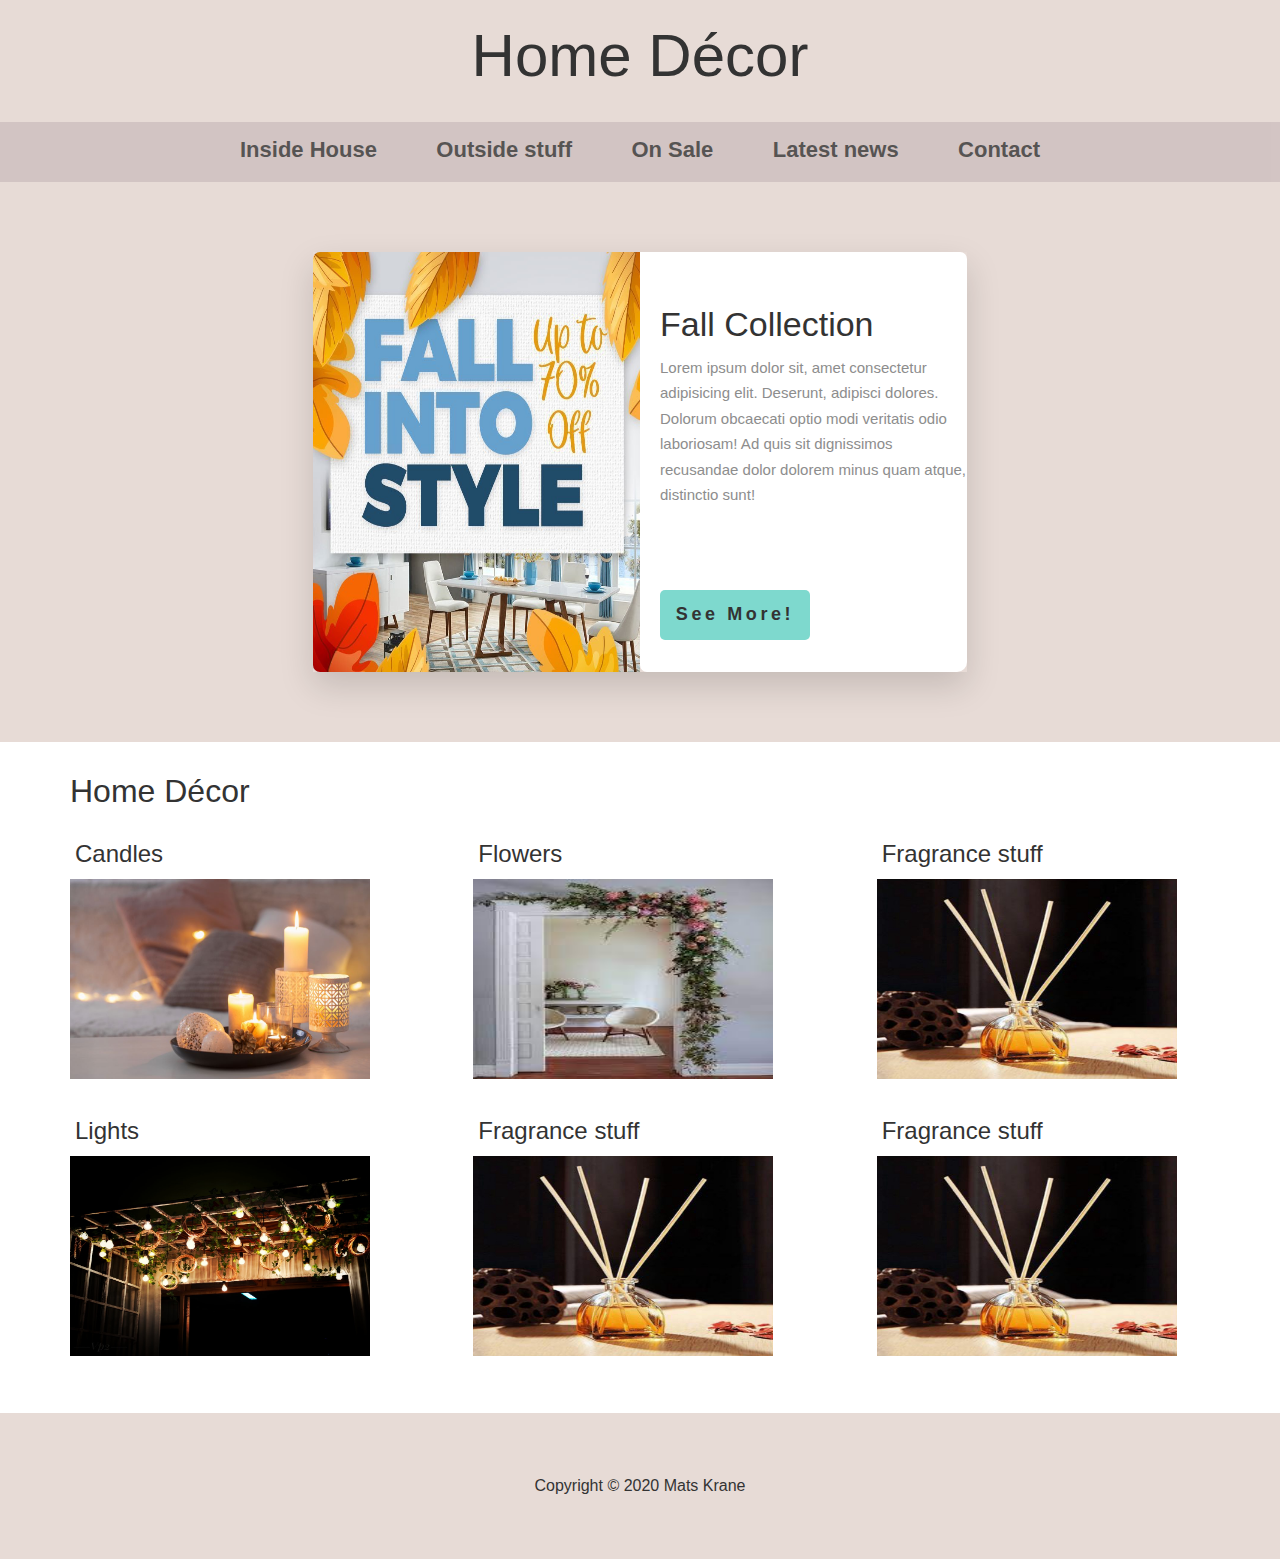
==== index.html @ 9358597a "Initial commit" ====
<!DOCTYPE html>
<html lang="en">
<head>
    <meta charset="UTF-8">
    <meta http-equiv="X-UA-Compatible" content="IE=edge">
    <meta name="viewport" content="width=device-width, initial-scale=1.0">
    <title>Document</title>
    <link rel="stylesheet" href="style.css">
</head>
<body>
    <div class="background-one">

        <div class="logo">
            <h1>Home Décor</h1>
        </div>

        <div class="background-two">
            <div class="nav-links">
                <ul>
                    <li>Inside House</li>
                    <li>Outside stuff</li>
                    <li>On Sale</li>
                    <li>Latest news</li>
                    <li>Contact</li>
                </ul>
            </div>
        </div>
        
        
        <div class="showcase-one">
            <div class="fall-img">
              <img src="./images/fall-stolent.jpg" height="420" width="327">
            </div>
            <div class="fall-info">
              <div class="fall-text">
                <h1>Fall Collection</h1>
                <p>Lorem ipsum dolor sit, amet consectetur adipisicing elit. Deserunt, adipisci dolores. Dolorum obcaecati optio modi veritatis odio laboriosam! Ad quis sit dignissimos recusandae dolor dolorem minus quam atque, distinctio sunt! </p>
              </div>
              <div class="fall-price-btn">
                <button type="button">See More!</button>
              </div>
            </div>
        </div>

        <div class="showcase-two">
            <div class="header-one">
              <h1>Home Décor</h1>
            </div>
                <div class="grid">
                    <div class="box">
                      <h2>Candles</h2>
                      <img src="./images/candles-stolent.jpeg" />
                    </div>
                    <div class="box">
                        <h2>Flowers</h2>
                        <img src="./images/flower-stolent.jpg" />
                    </div>                    
                    <div class="box">
                      <h2>Fragrance stuff</h2>
                      <img src="./images/fragrance-stolent.jpg" />
                    </div>
                    <div class="box">
                      <h2>Lights</h2>
                      <img src="./images/lights-stolent.jpg" />
                    </div>
                    <div class="box">
                      <h2>Fragrance stuff</h2>
                      <img src="./images/fragrance-stolent.jpg" />
                    </div>
                    <div class="box">
                      <h2>Fragrance stuff</h2>
                      <img src="./images/fragrance-stolent.jpg" />
                    </div>
                </div>
        </div>

        <div class="copyright">
            <p>Copyright © 2020 Mats Krane</p>
        </div>

    


    </div>
</body>
</html>
---- style.css ----
*{
    box-sizing: border-box;
    padding: 0;
    margin: 0;
}
  
body {
    font-family: 'Lato', sans-serif;
    color: #333;
    line-height: 1.6;
    background-image: url(./images/texture-pattern.jpg);
}
  
ul {
    list-style-type: none;
}
  
a {
    text-decoration: none;
    color: #333;
}
  
h1,
h2 {
    font-weight: 300;
    line-height: 1.2;
    margin: 0;
}
  
p {
    margin: 10px 0;
}
  
img {
    width: 100%;
}

.background-one {
    max-width: 1300px;
    background-color: #e7dbd6;
    margin: auto;
}

.logo {
    text-align: center;
    font-size: 30px;
    padding-top: 20px;
}

.background-two {
    background-color: rgb(206, 191, 191);
    opacity: 80%;
    height: 60px;
}

.nav-links {
    max-width: 800px;
    margin: auto;
    margin-top: 30px;
}

.nav-links ul {
    display: flex;
    align-items: center;
    justify-content: space-between;
    font-size: 22px;
    font-weight: bold;
    padding-top: 10px;
}


/* Fall Card */

.showcase-one {
    height: 420px;
    width: 654px;
    margin: 70px auto;
    -webkit-box-shadow: 0px 14px 32px 0px rgba(0, 0, 0, 0.15);
    -moz-box-shadow: 0px 14px 32px 0px rgba(0, 0, 0, 0.15);
    box-shadow: 0px 14px 32px 0px rgba(0, 0, 0, 0.15);
}
  
.fall-img {
    float: left;
    height: 420px;
    width: 327px;
}
  
.fall-img img {
    border-radius: 7px 0 0 7px;
}
  
.fall-info {
    float: left;
    height: 420px;
    width: 327px;
    border-radius: 0 7px 10px 7px;
    background-color: #ffffff;
}
  
.fall-text h1 {
    padding-top: 52px;
    font-size: 34px;
    color: #333;
    margin-left: 20px;
}
  

.fall-text p {
    height: 125px;
    color: #8d8d8d;
    line-height: 1.7em;
    font-size: 15px;
    font-weight: lighter;
    margin-left: 20px;
}
  
.fall-price-btn button {
    height: 50px;
    width: 150px;
    box-sizing: border-box;
    border-radius: 5px;
    font-size: 18px;
    font-weight: bold;
    letter-spacing: 0.2em;
    color: #333;
    background-color: #7ED9CE;
    border: transparent;
    margin-top: 100px;
    margin-left: 20px;
}

.showcase-two {
    background-color: white;
    padding: 30px 0;
}

.header-one {
    margin-left: 70px;
    margin-bottom: 20px;

}

.grid {
    display: grid;
    grid-template-columns: repeat(3, 1fr);
    margin-left: 70px;
}

.box img {
    height: 200px;
    width: 300px;
}

.box h2 {
    padding: 10px 5px;
}

.box {
    margin-bottom: 20px;
}

.copyright {
    text-align: center;
    padding: 50px 0;
}
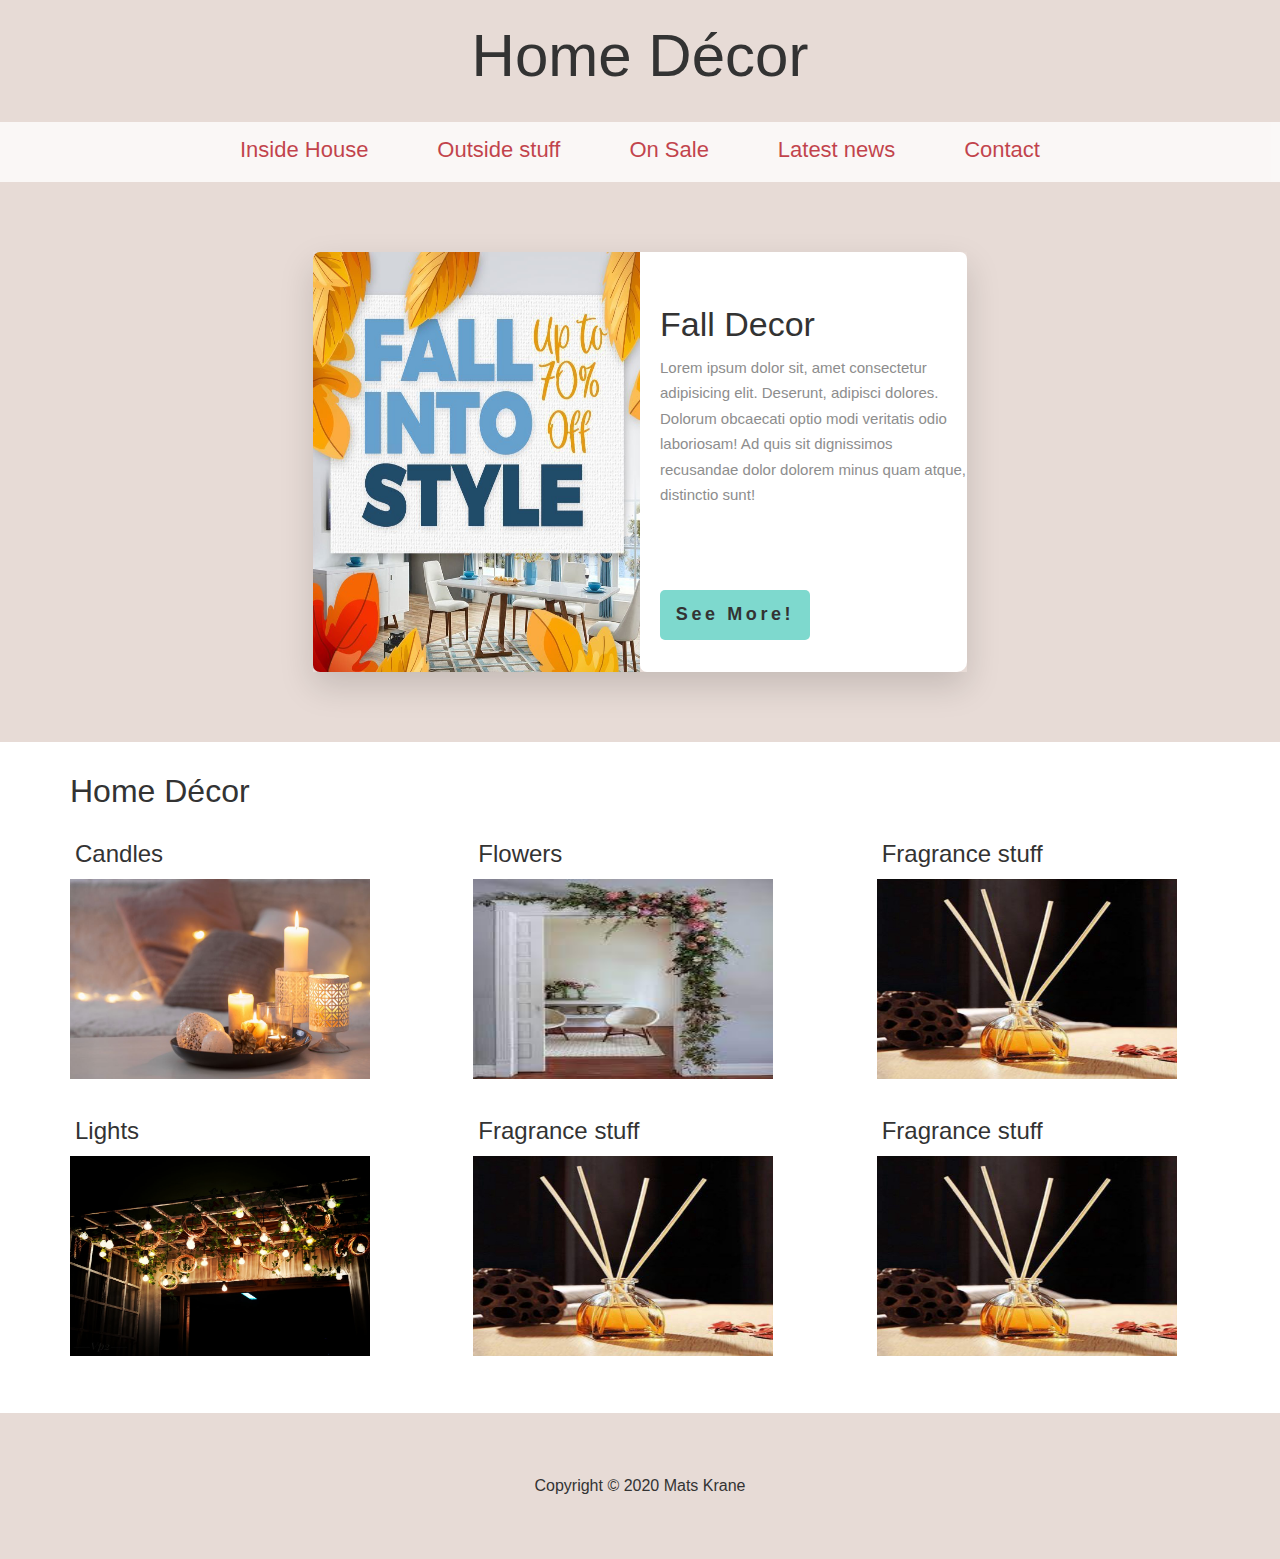
==== commit db49bc6d: "last push" ====
--- a/index.html
+++ b/index.html
@@ -33,7 +33,7 @@
             </div>
             <div class="fall-info">
               <div class="fall-text">
-                <h1>Fall Collection</h1>
+                <h1>Fall Decor</h1>
                 <p>Lorem ipsum dolor sit, amet consectetur adipisicing elit. Deserunt, adipisci dolores. Dolorum obcaecati optio modi veritatis odio laboriosam! Ad quis sit dignissimos recusandae dolor dolorem minus quam atque, distinctio sunt! </p>
               </div>
               <div class="fall-price-btn">
--- a/style.css
+++ b/style.css
@@ -48,7 +48,7 @@
 }
 
 .background-two {
-    background-color: rgb(206, 191, 191);
+    background-color: white;
     opacity: 80%;
     height: 60px;
 }
@@ -64,8 +64,9 @@
     align-items: center;
     justify-content: space-between;
     font-size: 22px;
-    font-weight: bold;
+    font-weight: 500;
     padding-top: 10px;
+    color: #ba1c2b;
 }
 
 
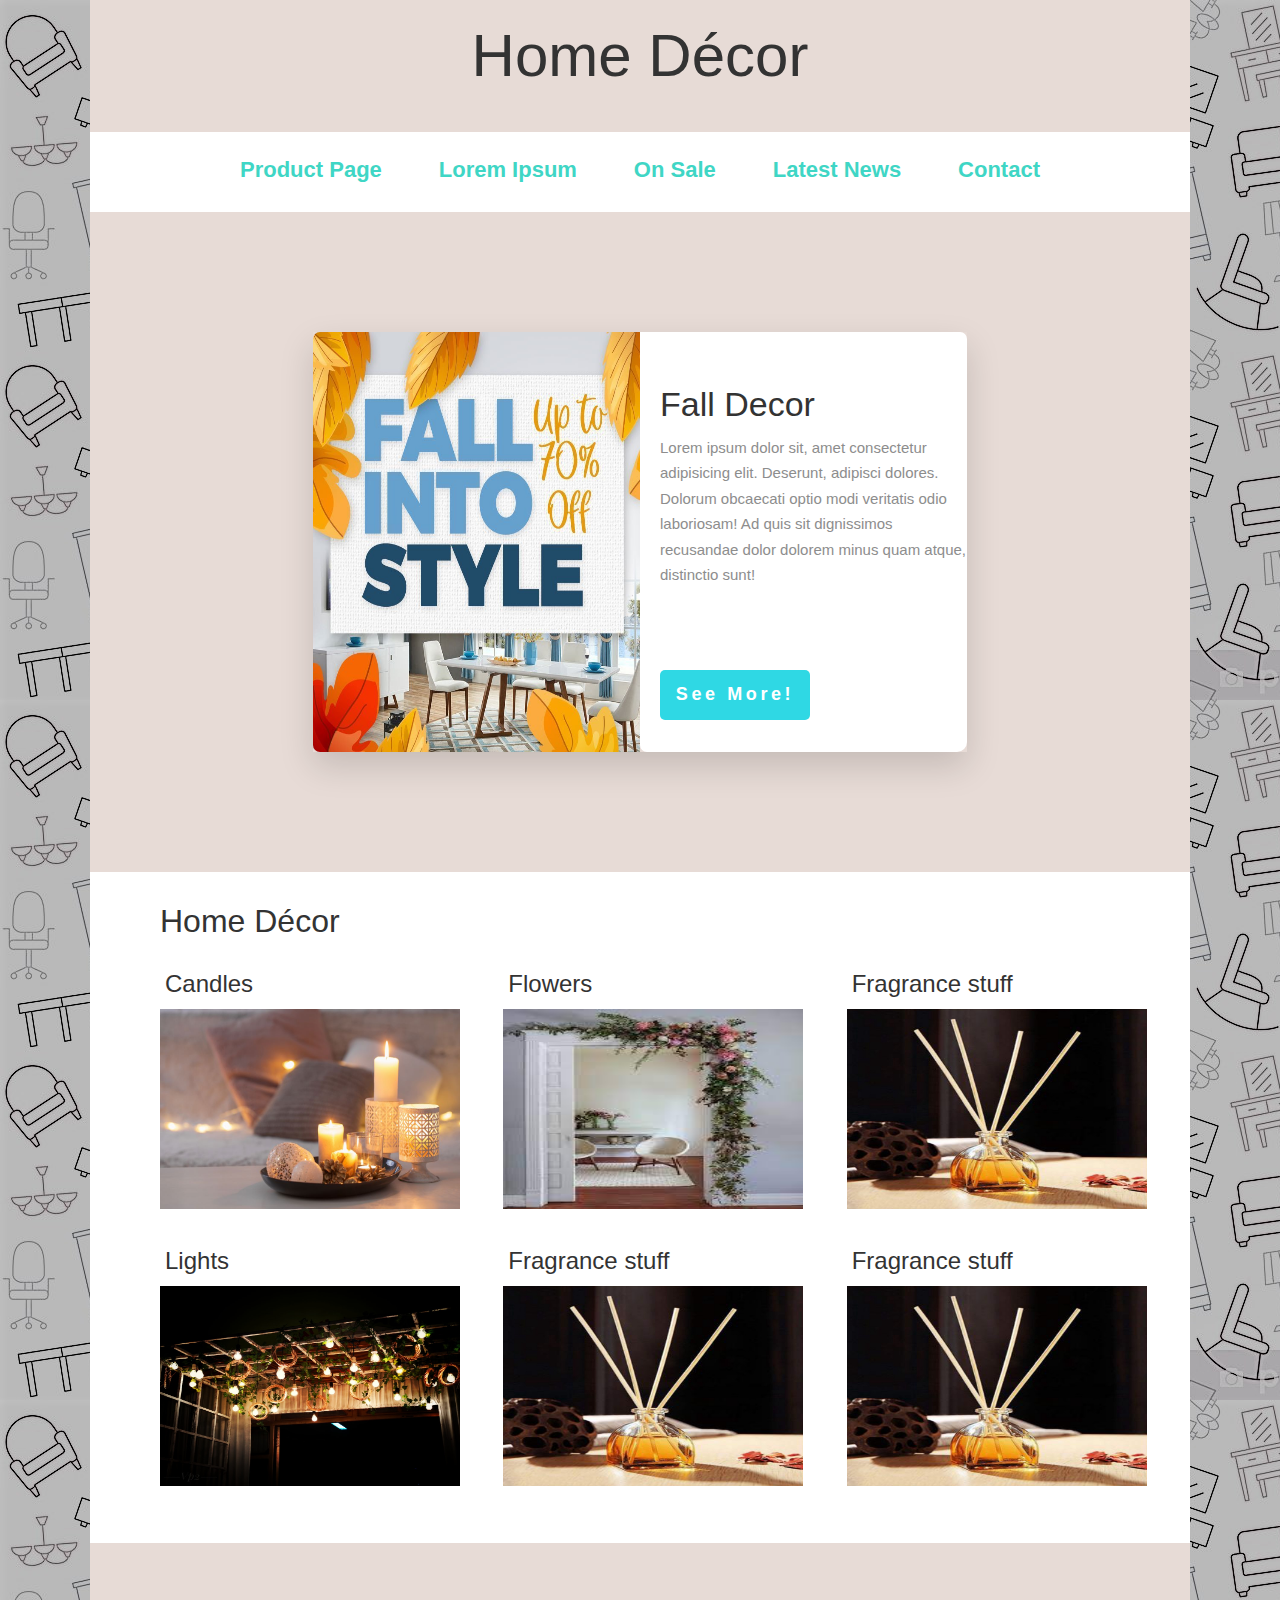
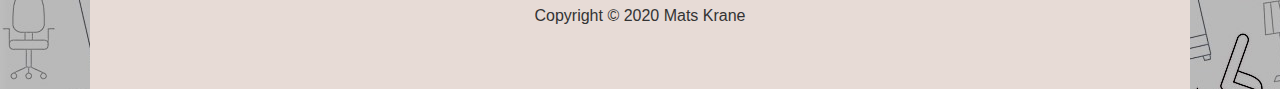
==== commit 26687efd: "finished" ====
--- a/index.html
+++ b/index.html
@@ -4,7 +4,7 @@
     <meta charset="UTF-8">
     <meta http-equiv="X-UA-Compatible" content="IE=edge">
     <meta name="viewport" content="width=device-width, initial-scale=1.0">
-    <title>Document</title>
+    <title>Home</title>
     <link rel="stylesheet" href="style.css">
 </head>
 <body>
@@ -17,10 +17,12 @@
         <div class="background-two">
             <div class="nav-links">
                 <ul>
-                    <li>Inside House</li>
-                    <li>Outside stuff</li>
+                    <li>
+                      <a href="products.html">Product Page</a>
+                    </li>
+                    <li>Lorem Ipsum</li>
                     <li>On Sale</li>
-                    <li>Latest news</li>
+                    <li>Latest News</li>
                     <li>Contact</li>
                 </ul>
             </div>
--- a/style.css
+++ b/style.css
@@ -8,7 +8,7 @@
     font-family: 'Lato', sans-serif;
     color: #333;
     line-height: 1.6;
-    background-image: url(./images/texture-pattern.jpg);
+    background-image: url(./images/texture-pattern\ \(2\).jpg);
 }
   
 ul {
@@ -36,7 +36,7 @@
 }
 
 .background-one {
-    max-width: 1300px;
+    max-width: 1100px;
     background-color: #e7dbd6;
     margin: auto;
 }
@@ -49,14 +49,13 @@
 
 .background-two {
     background-color: white;
-    opacity: 80%;
-    height: 60px;
+    height: 80px;
 }
 
 .nav-links {
     max-width: 800px;
     margin: auto;
-    margin-top: 30px;
+    margin-top: 40px;
 }
 
 .nav-links ul {
@@ -64,9 +63,17 @@
     align-items: center;
     justify-content: space-between;
     font-size: 22px;
-    font-weight: 500;
+    font-weight: 700;
     padding-top: 10px;
-    color: #ba1c2b;
+    color: #3fd6c5;
+}
+
+.nav-links li {
+    margin-top: 10px;
+}
+
+.nav-links a {
+    color: #3fd6c5;
 }
 
 
@@ -75,7 +82,7 @@
 .showcase-one {
     height: 420px;
     width: 654px;
-    margin: 70px auto;
+    margin: 120px auto;
     -webkit-box-shadow: 0px 14px 32px 0px rgba(0, 0, 0, 0.15);
     -moz-box-shadow: 0px 14px 32px 0px rgba(0, 0, 0, 0.15);
     box-shadow: 0px 14px 32px 0px rgba(0, 0, 0, 0.15);
@@ -124,8 +131,8 @@
     font-size: 18px;
     font-weight: bold;
     letter-spacing: 0.2em;
-    color: #333;
-    background-color: #7ED9CE;
+    color: white;
+    background-color: #2fd8e4;
     border: transparent;
     margin-top: 100px;
     margin-left: 20px;
@@ -164,4 +171,65 @@
 .copyright {
     text-align: center;
     padding: 50px 0;
+}
+
+
+
+/* Products Page */ 
+
+.products-image {
+    height: 500px;
+}
+
+.image-container img {
+    filter: brightness(50%);
+}
+
+.centered {
+    position: absolute;
+    top: 35%;
+    left: 45%;
+    transform: translate(-50%, -50%);
+    color: white;
+    font-size: 40px;
+    font-weight: bold;
+}
+
+.button-showcase button {
+    height: 60px;
+    width: 200px;
+    border-radius: 5px;
+    font-size: 18px;
+    font-weight: bold;
+    letter-spacing: 0.2em;
+    color: white;
+    background-color: #2fd8e4;
+    border: transparent;
+}
+
+.flex {
+    display: flex;
+    justify-content: space-between;
+    width: 90%;
+    margin: auto;
+}
+
+.product {
+    margin-left: 20px;
+}
+
+.product-container h2 {
+    margin: 50px 0px 30px 70px;
+    font-size: 40px;
+    font-weight: 700;
+}
+
+.product-container h3 {
+    font-size: 27px;
+}
+
+.button-showcase img {
+    width: 25px;
+    height: 25px;
+    margin-left: 5px;
 }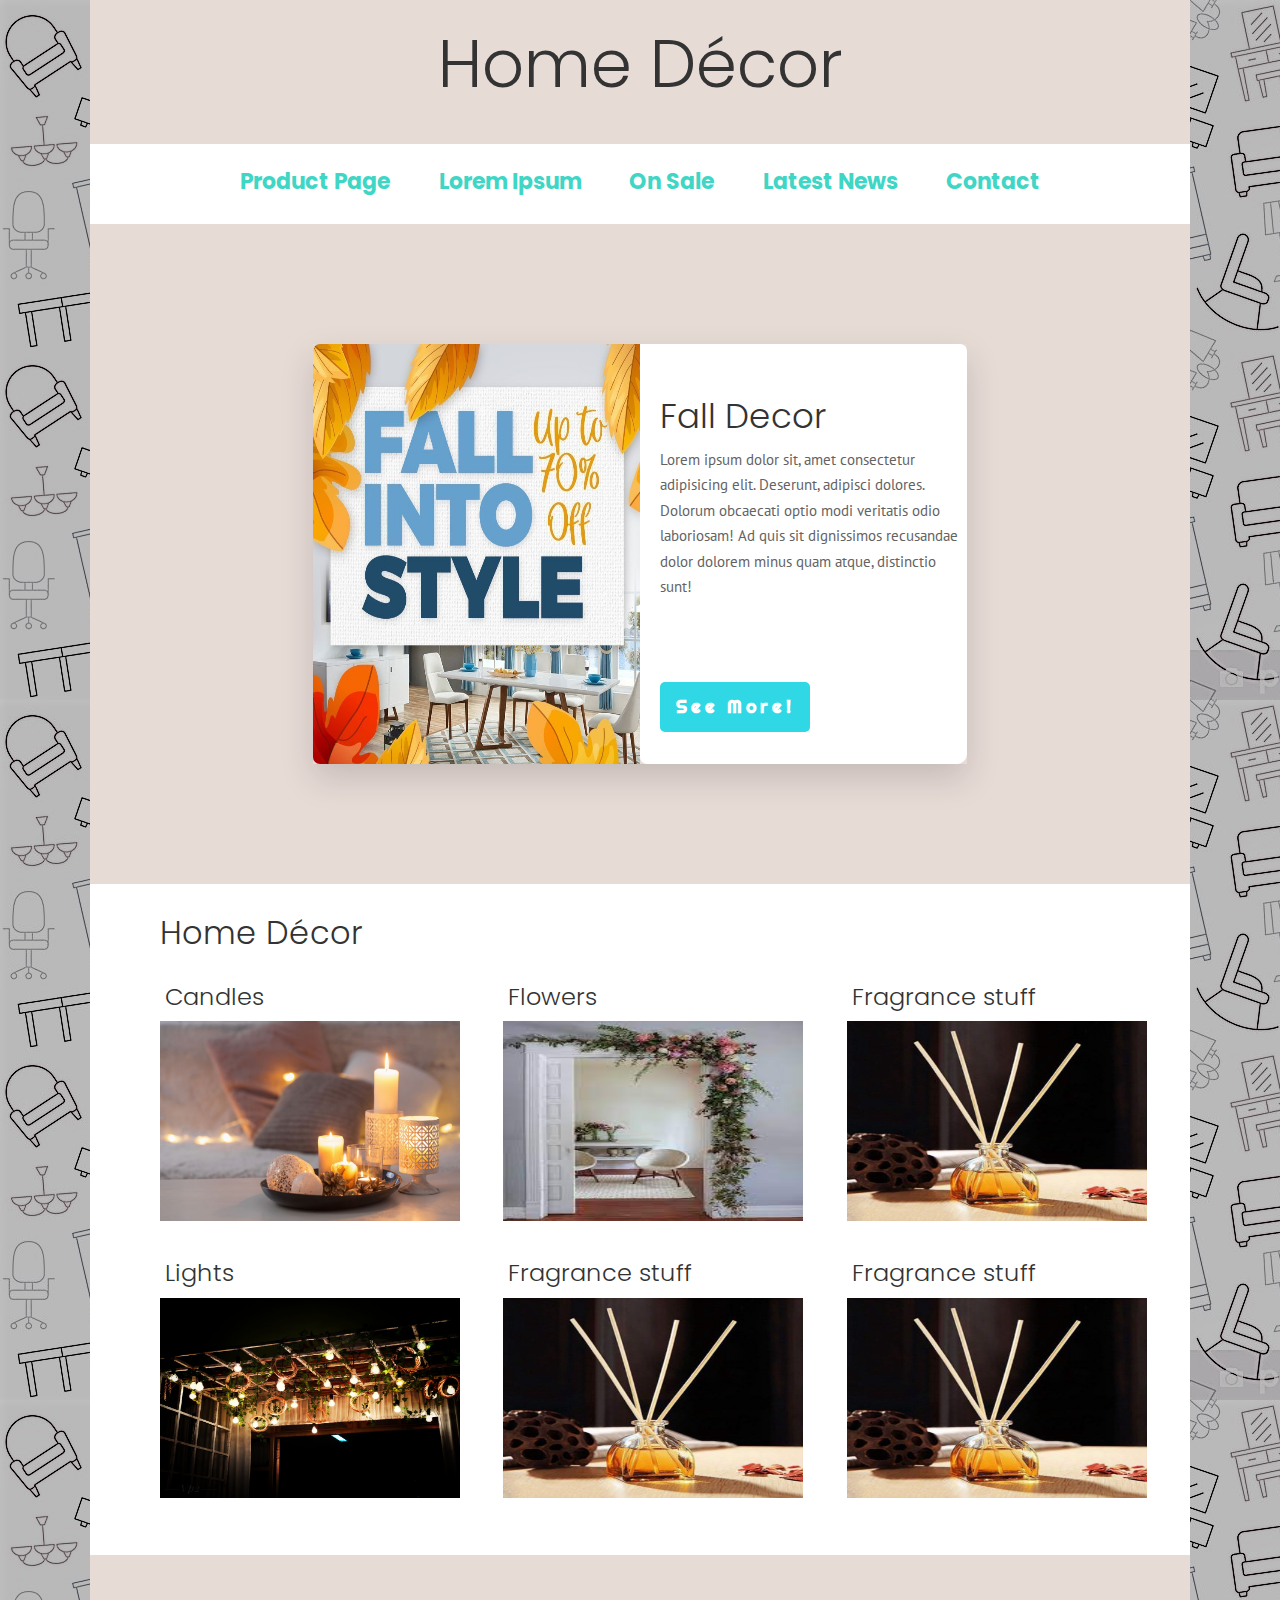
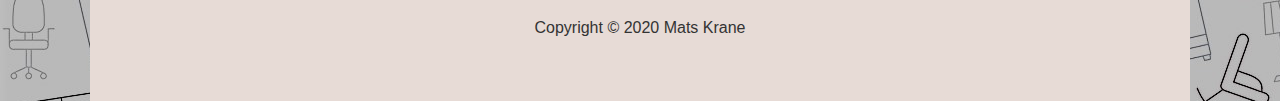
==== commit 4ad1b74b: "ma3" ====
--- a/index.html
+++ b/index.html
@@ -11,7 +11,9 @@
     <div class="background-one">
 
         <div class="logo">
+          <a href="index.html">
             <h1>Home Décor</h1>
+          </a>
         </div>
 
         <div class="background-two">
--- a/style.css
+++ b/style.css
@@ -1,3 +1,6 @@
+
+@import url('https://fonts.googleapis.com/css2?family=PT+Sans&family=Poppins:wght@500;600&family=Righteous&display=swap');
+
 *{
     box-sizing: border-box;
     padding: 0;
@@ -35,6 +38,11 @@
     width: 100%;
 }
 
+.logo img {
+    height: 100px;
+    width: 100px;
+}
+
 .background-one {
     max-width: 1100px;
     background-color: #e7dbd6;
@@ -43,8 +51,9 @@
 
 .logo {
     text-align: center;
-    font-size: 30px;
-    padding-top: 20px;
+    font-size: 33px;
+    padding-top: 25px;
+    font-family: 'Poppins', sans-serif;
 }
 
 .background-two {
@@ -66,6 +75,7 @@
     font-weight: 700;
     padding-top: 10px;
     color: #3fd6c5;
+    font-family: 'Poppins', sans-serif;
 }
 
 .nav-links li {
@@ -111,16 +121,18 @@
     font-size: 34px;
     color: #333;
     margin-left: 20px;
+    font-family: 'Poppins', sans-serif;
 }
   
 
 .fall-text p {
     height: 125px;
-    color: #8d8d8d;
+    color: #636363;
     line-height: 1.7em;
     font-size: 15px;
     font-weight: lighter;
     margin-left: 20px;
+    font-family: 'PT Sans', sans-serif;
 }
   
 .fall-price-btn button {
@@ -136,6 +148,7 @@
     border: transparent;
     margin-top: 100px;
     margin-left: 20px;
+    font-family: 'Righteous', cursive;
 }
 
 .showcase-two {
@@ -146,7 +159,7 @@
 .header-one {
     margin-left: 70px;
     margin-bottom: 20px;
-
+    font-family: 'Poppins', sans-serif;
 }
 
 .grid {
@@ -162,6 +175,7 @@
 
 .box h2 {
     padding: 10px 5px;
+    font-family: 'Poppins', sans-serif;
 }
 
 .box {
@@ -178,21 +192,22 @@
 /* Products Page */ 
 
 .products-image {
-    height: 500px;
+    height: 550px;
 }
 
 .image-container img {
-    filter: brightness(50%);
+    filter: brightness(70%);
 }
 
 .centered {
     position: absolute;
-    top: 35%;
+    top: 40%;
     left: 45%;
     transform: translate(-50%, -50%);
     color: white;
     font-size: 40px;
     font-weight: bold;
+    font-family: 'Poppins', sans-serif;
 }
 
 .button-showcase button {
@@ -205,6 +220,7 @@
     color: white;
     background-color: #2fd8e4;
     border: transparent;
+    font-family: 'Righteous', cursive;
 }
 
 .flex {
@@ -222,6 +238,7 @@
     margin: 50px 0px 30px 70px;
     font-size: 40px;
     font-weight: 700;
+    font-family: 'Poppins', sans-serif;
 }
 
 .product-container h3 {
@@ -232,4 +249,4 @@
     width: 25px;
     height: 25px;
     margin-left: 5px;
-}+}
